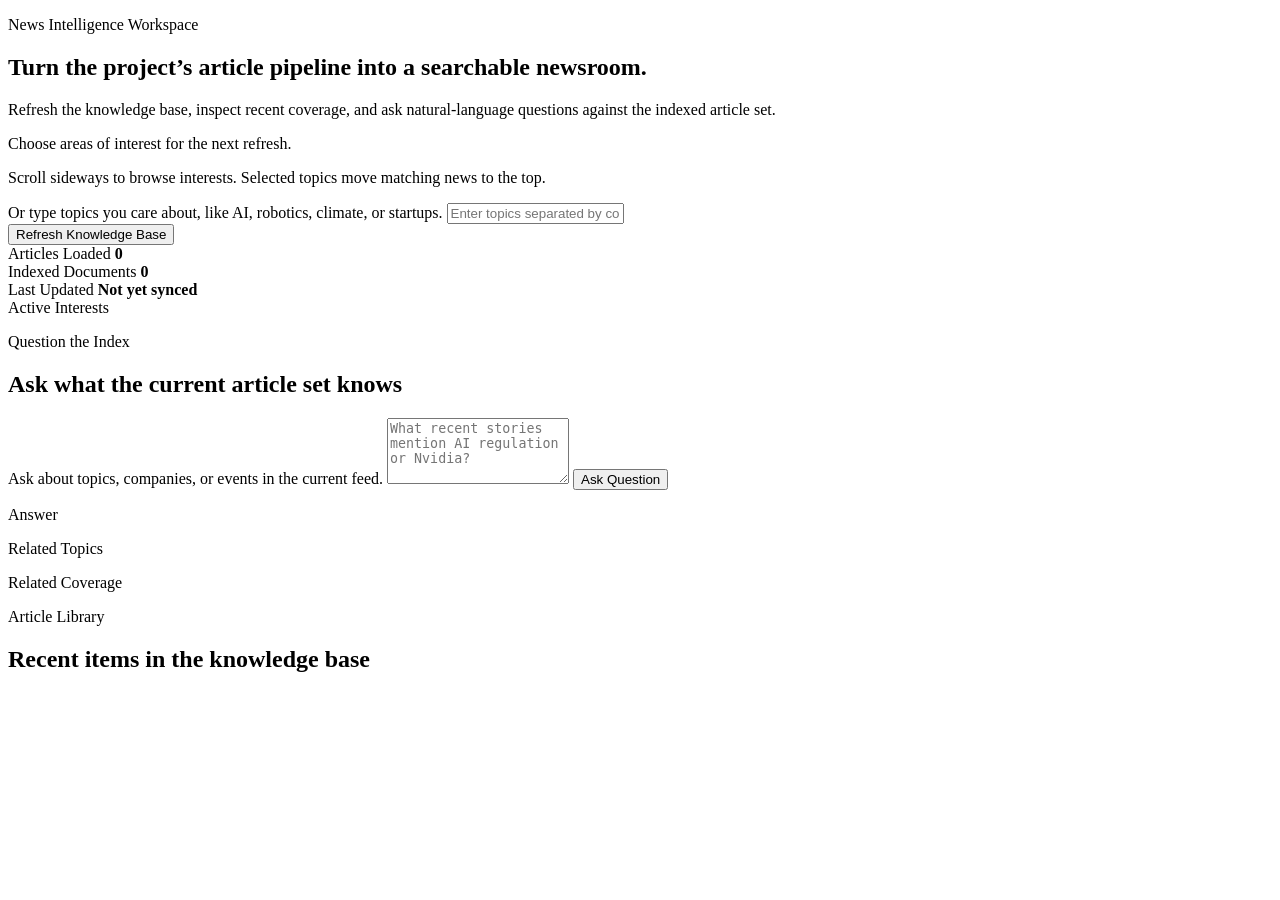
==== web/index.html @ 14386238 "auto updates, ans ques, choice of intrest" ====
<!DOCTYPE html>
<html lang="en">
  <head>
    <meta charset="UTF-8" />
    <meta name="viewport" content="width=device-width, initial-scale=1.0" />
    <title>AI Knowledge System</title>
    <link rel="stylesheet" href="/styles.css" />
  </head>
  <body>
    <div class="page-shell">
      <div class="aurora aurora-one"></div>
      <div class="aurora aurora-two"></div>

      <header class="hero">
        <p class="eyebrow">News Intelligence Workspace</p>
        <div class="hero-grid">
          <section class="hero-copy panel reveal">
            <h1>Turn the project’s article pipeline into a searchable newsroom.</h1>
            <p class="hero-text">
              Refresh the knowledge base, inspect recent coverage, and ask
              natural-language questions against the indexed article set.
            </p>
            <div class="interest-panel">
              <p class="interest-label">Choose areas of interest for the next refresh.</p>
              <p class="interest-hint">Scroll sideways to browse interests. Selected topics move matching news to the top.</p>
              <div id="interestOptions" class="interest-options"></div>
              <label class="topic-input-label" for="interestKeywords">
                Or type topics you care about, like AI, robotics, climate, or startups.
              </label>
              <input
                id="interestKeywords"
                class="topic-input"
                type="text"
                placeholder="Enter topics separated by commas"
              />
            </div>
            <div class="hero-actions">
              <button id="refreshButton" class="primary-button">
                Refresh Knowledge Base
              </button>
              <span id="refreshMessage" class="status-inline"></span>
            </div>
          </section>

          <aside class="metrics panel reveal delay-1">
            <div class="metric-card">
              <span class="metric-label">Articles Loaded</span>
              <strong id="articleCount" class="metric-value">0</strong>
            </div>
            <div class="metric-card">
              <span class="metric-label">Indexed Documents</span>
              <strong id="indexedCount" class="metric-value">0</strong>
            </div>
            <div class="metric-card">
              <span class="metric-label">Last Updated</span>
              <strong id="lastUpdated" class="metric-detail">Not yet synced</strong>
            </div>
            <div class="metric-card">
              <span class="metric-label">Active Interests</span>
              <div id="activeInterests" class="interest-pill-group"></div>
            </div>
          </aside>
        </div>
      </header>

      <main class="main-grid">
        <section class="panel ask-panel reveal delay-2">
          <div class="panel-heading">
            <p class="section-kicker">Question the Index</p>
            <h2>Ask what the current article set knows</h2>
          </div>

          <form id="questionForm" class="question-form">
            <label class="question-label" for="questionInput">
              Ask about topics, companies, or events in the current feed.
            </label>
            <textarea
              id="questionInput"
              name="question"
              rows="4"
              placeholder="What recent stories mention AI regulation or Nvidia?"
            ></textarea>
            <button type="submit" class="secondary-button">Ask Question</button>
          </form>

          <div id="answerPanel" class="answer-panel hidden">
            <p class="section-kicker">Answer</p>
            <p id="answerText" class="answer-text"></p>
            <div id="relatedTopicsPanel" class="hidden">
              <p class="section-kicker">Related Topics</p>
              <div id="relatedTopics" class="related-topic-list"></div>
            </div>
            <div>
              <p class="section-kicker">Related Coverage</p>
              <div id="sourceList" class="source-list"></div>
            </div>
          </div>
        </section>

        <section class="panel article-panel reveal delay-3">
          <div class="panel-heading">
            <p class="section-kicker">Article Library</p>
            <h2>Recent items in the knowledge base</h2>
          </div>
          <div id="articleList" class="article-list"></div>
        </section>
      </main>
    </div>

    <script src="/app.js" defer></script>
  </body>
</html>
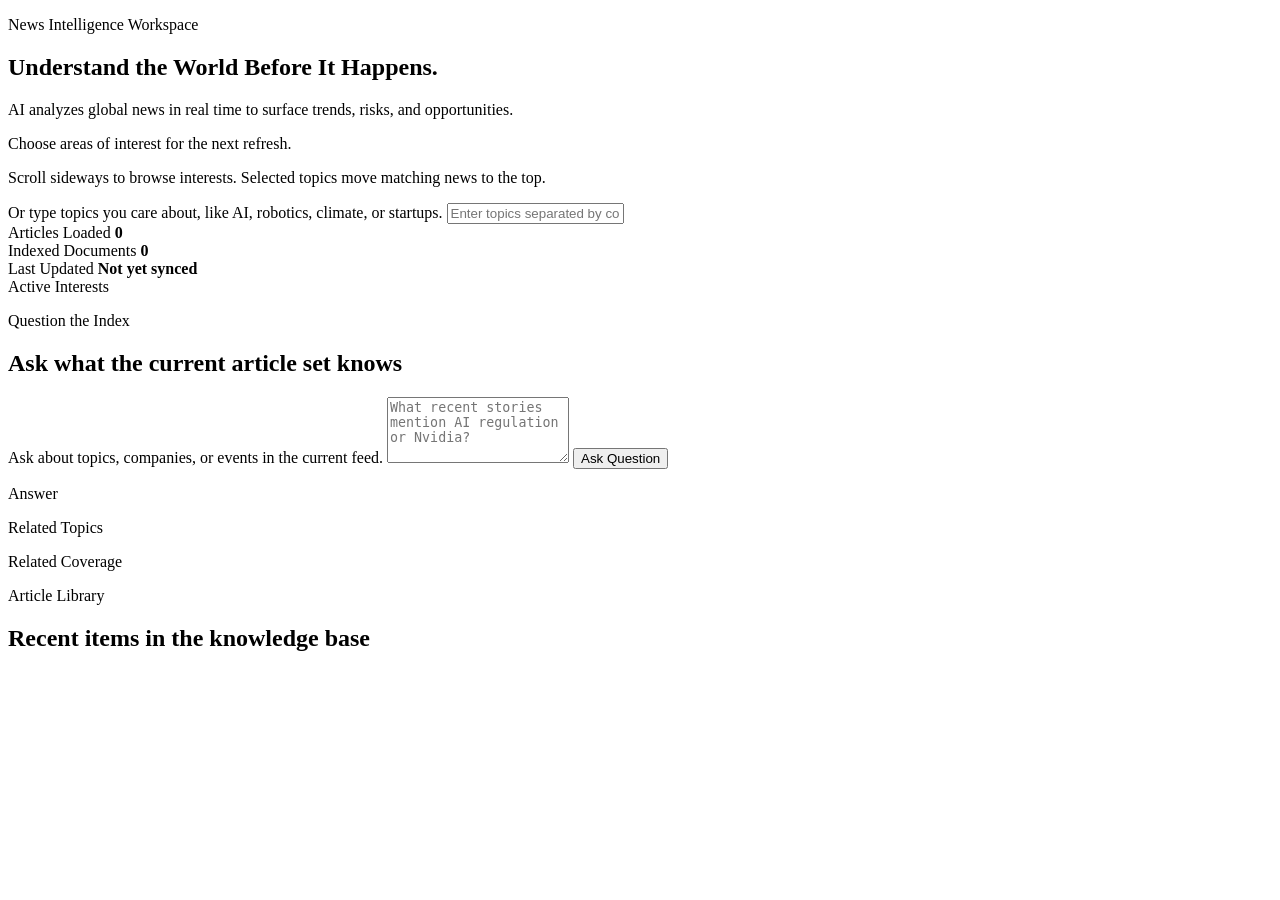
==== commit b73e1845: "deploy" ====
--- a/web/index.html
+++ b/web/index.html
@@ -15,10 +15,9 @@
         <p class="eyebrow">News Intelligence Workspace</p>
         <div class="hero-grid">
           <section class="hero-copy panel reveal">
-            <h1>Turn the project’s article pipeline into a searchable newsroom.</h1>
+            <h1>Understand the World Before It Happens.</h1>
             <p class="hero-text">
-              Refresh the knowledge base, inspect recent coverage, and ask
-              natural-language questions against the indexed article set.
+             AI analyzes global news in real time to surface trends, risks, and opportunities.
             </p>
             <div class="interest-panel">
               <p class="interest-label">Choose areas of interest for the next refresh.</p>
@@ -33,12 +32,6 @@
                 type="text"
                 placeholder="Enter topics separated by commas"
               />
-            </div>
-            <div class="hero-actions">
-              <button id="refreshButton" class="primary-button">
-                Refresh Knowledge Base
-              </button>
-              <span id="refreshMessage" class="status-inline"></span>
             </div>
           </section>
 
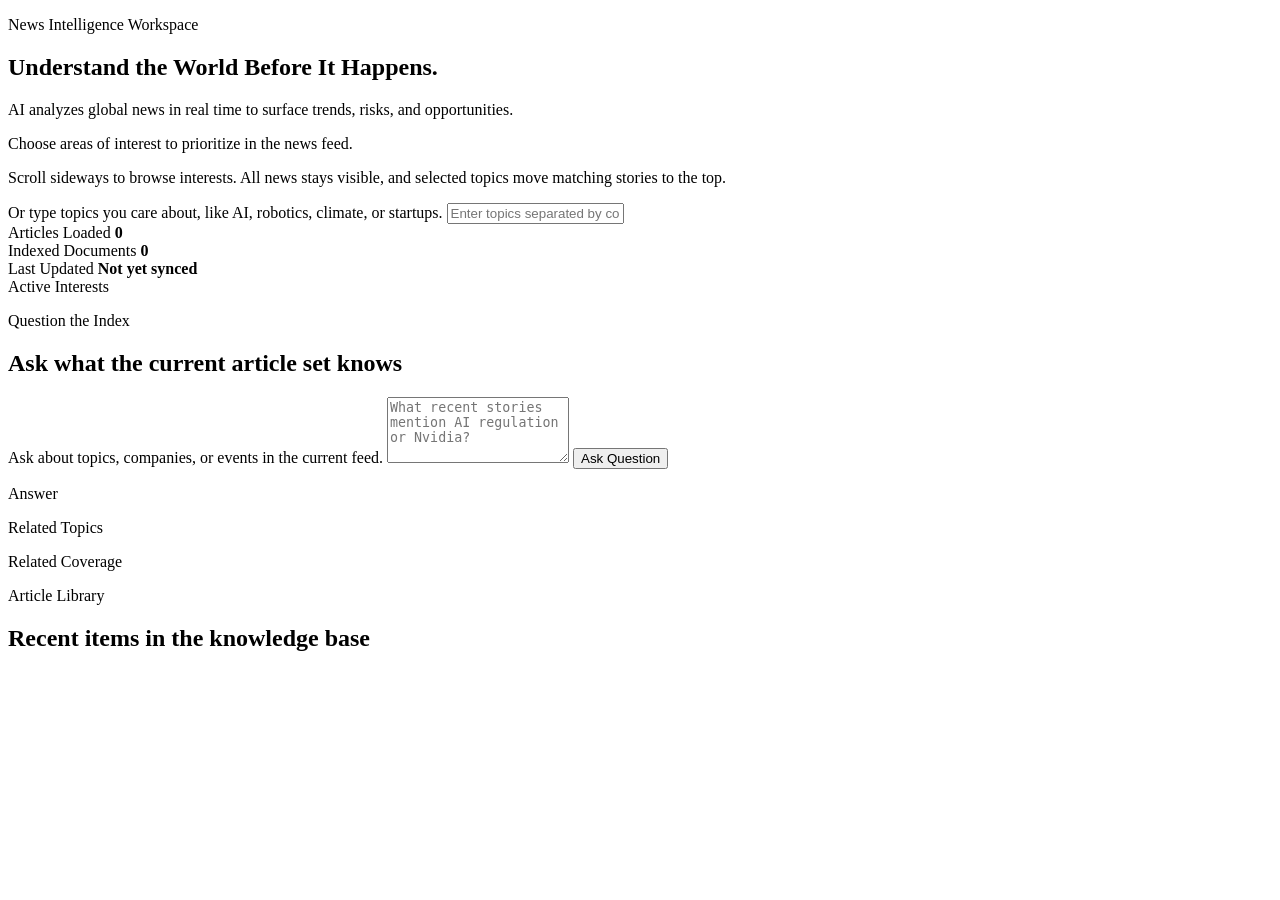
==== commit 5abd9706: "update intrest order" ====
--- a/web/index.html
+++ b/web/index.html
@@ -20,8 +20,8 @@
              AI analyzes global news in real time to surface trends, risks, and opportunities.
             </p>
             <div class="interest-panel">
-              <p class="interest-label">Choose areas of interest for the next refresh.</p>
-              <p class="interest-hint">Scroll sideways to browse interests. Selected topics move matching news to the top.</p>
+              <p class="interest-label">Choose areas of interest to prioritize in the news feed.</p>
+              <p class="interest-hint">Scroll sideways to browse interests. All news stays visible, and selected topics move matching stories to the top.</p>
               <div id="interestOptions" class="interest-options"></div>
               <label class="topic-input-label" for="interestKeywords">
                 Or type topics you care about, like AI, robotics, climate, or startups.
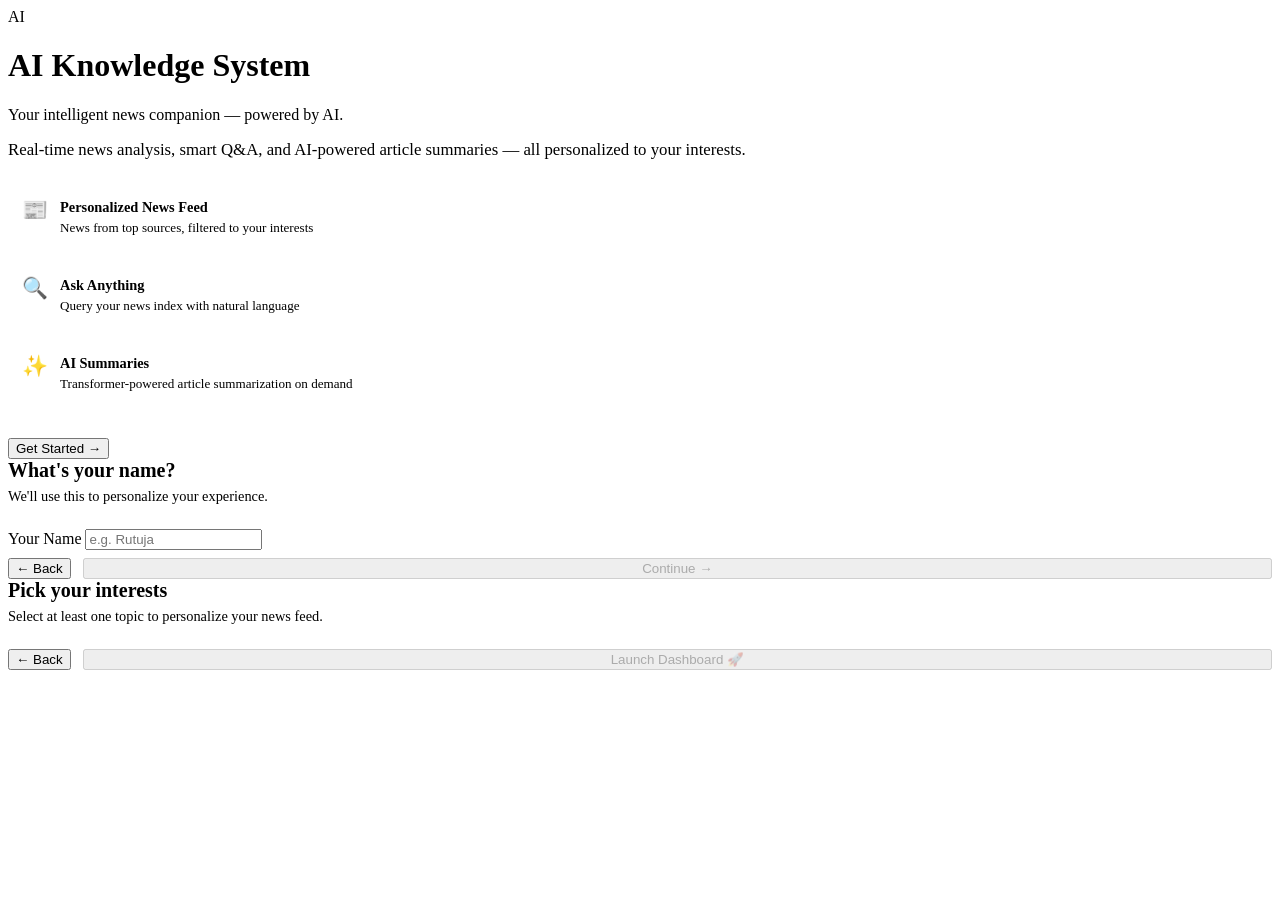
==== commit 98cb8d4b: "update website" ====
--- a/web/index.html
+++ b/web/index.html
@@ -3,103 +3,90 @@
   <head>
     <meta charset="UTF-8" />
     <meta name="viewport" content="width=device-width, initial-scale=1.0" />
-    <title>AI Knowledge System</title>
+    <title>AI Knowledge System — Welcome</title>
+    <meta name="description" content="AI-powered news intelligence. Get personalized news feeds, ask questions, and generate article summaries using transformers." />
     <link rel="stylesheet" href="/styles.css" />
   </head>
   <body>
-    <div class="page-shell">
+    <div class="aurora-wrap">
       <div class="aurora aurora-one"></div>
       <div class="aurora aurora-two"></div>
+      <div class="aurora aurora-three"></div>
+    </div>
 
-      <header class="hero">
-        <p class="eyebrow">News Intelligence Workspace</p>
-        <div class="hero-grid">
-          <section class="hero-copy panel reveal">
-            <h1>Understand the World Before It Happens.</h1>
-            <p class="hero-text">
-             AI analyzes global news in real time to surface trends, risks, and opportunities.
-            </p>
-            <div class="interest-panel">
-              <p class="interest-label">Choose areas of interest to prioritize in the news feed.</p>
-              <p class="interest-hint">Scroll sideways to browse interests. All news stays visible, and selected topics move matching stories to the top.</p>
-              <div id="interestOptions" class="interest-options"></div>
-              <label class="topic-input-label" for="interestKeywords">
-                Or type topics you care about, like AI, robotics, climate, or startups.
-              </label>
-              <input
-                id="interestKeywords"
-                class="topic-input"
-                type="text"
-                placeholder="Enter topics separated by commas"
-              />
+    <div class="page-shell login-page">
+      <div class="login-card glass reveal">
+        <div class="login-logo">AI</div>
+        <h1 class="login-title">AI Knowledge System</h1>
+        <p class="login-subtitle">Your intelligent news companion — powered by AI.</p>
+
+        <!-- Step indicators -->
+        <div class="step-indicators">
+          <div class="step-dot active" data-step="0"></div>
+          <div class="step-dot" data-step="1"></div>
+          <div class="step-dot" data-step="2"></div>
+        </div>
+
+        <!-- Step 0: Welcome -->
+        <div id="step0" class="login-step active">
+          <p style="color: var(--ink-soft); margin: 0 0 12px; font-size: 1.05rem;">
+            Real-time news analysis, smart Q&amp;A, and AI-powered article summaries — all personalized to your interests.
+          </p>
+          <div style="display: grid; gap: 12px; text-align: left; margin: 24px 0 32px;">
+            <div style="display: flex; gap: 12px; align-items: start; padding: 14px; border-radius: var(--radius-md); background: rgba(255,255,255,0.03); border: 1px solid var(--glass-border);">
+              <span style="font-size: 1.3rem;">📰</span>
+              <div>
+                <strong style="font-size: 0.9rem;">Personalized News Feed</strong>
+                <p style="margin: 4px 0 0; font-size: 0.82rem; color: var(--ink-muted);">News from top sources, filtered to your interests</p>
+              </div>
             </div>
-          </section>
-
-          <aside class="metrics panel reveal delay-1">
-            <div class="metric-card">
-              <span class="metric-label">Articles Loaded</span>
-              <strong id="articleCount" class="metric-value">0</strong>
+            <div style="display: flex; gap: 12px; align-items: start; padding: 14px; border-radius: var(--radius-md); background: rgba(255,255,255,0.03); border: 1px solid var(--glass-border);">
+              <span style="font-size: 1.3rem;">🔍</span>
+              <div>
+                <strong style="font-size: 0.9rem;">Ask Anything</strong>
+                <p style="margin: 4px 0 0; font-size: 0.82rem; color: var(--ink-muted);">Query your news index with natural language</p>
+              </div>
             </div>
-            <div class="metric-card">
-              <span class="metric-label">Indexed Documents</span>
-              <strong id="indexedCount" class="metric-value">0</strong>
-            </div>
-            <div class="metric-card">
-              <span class="metric-label">Last Updated</span>
-              <strong id="lastUpdated" class="metric-detail">Not yet synced</strong>
-            </div>
-            <div class="metric-card">
-              <span class="metric-label">Active Interests</span>
-              <div id="activeInterests" class="interest-pill-group"></div>
-            </div>
-          </aside>
-        </div>
-      </header>
-
-      <main class="main-grid">
-        <section class="panel ask-panel reveal delay-2">
-          <div class="panel-heading">
-            <p class="section-kicker">Question the Index</p>
-            <h2>Ask what the current article set knows</h2>
-          </div>
-
-          <form id="questionForm" class="question-form">
-            <label class="question-label" for="questionInput">
-              Ask about topics, companies, or events in the current feed.
-            </label>
-            <textarea
-              id="questionInput"
-              name="question"
-              rows="4"
-              placeholder="What recent stories mention AI regulation or Nvidia?"
-            ></textarea>
-            <button type="submit" class="secondary-button">Ask Question</button>
-          </form>
-
-          <div id="answerPanel" class="answer-panel hidden">
-            <p class="section-kicker">Answer</p>
-            <p id="answerText" class="answer-text"></p>
-            <div id="relatedTopicsPanel" class="hidden">
-              <p class="section-kicker">Related Topics</p>
-              <div id="relatedTopics" class="related-topic-list"></div>
-            </div>
-            <div>
-              <p class="section-kicker">Related Coverage</p>
-              <div id="sourceList" class="source-list"></div>
+            <div style="display: flex; gap: 12px; align-items: start; padding: 14px; border-radius: var(--radius-md); background: rgba(255,255,255,0.03); border: 1px solid var(--glass-border);">
+              <span style="font-size: 1.3rem;">✨</span>
+              <div>
+                <strong style="font-size: 0.9rem;">AI Summaries</strong>
+                <p style="margin: 4px 0 0; font-size: 0.82rem; color: var(--ink-muted);">Transformer-powered article summarization on demand</p>
+              </div>
             </div>
           </div>
-        </section>
+          <button id="btnGetStarted" class="btn btn-primary btn-full">Get Started →</button>
+        </div>
 
-        <section class="panel article-panel reveal delay-3">
-          <div class="panel-heading">
-            <p class="section-kicker">Article Library</p>
-            <h2>Recent items in the knowledge base</h2>
+        <!-- Step 1: Profile -->
+        <div id="step1" class="login-step">
+          <h2 style="margin: 0 0 6px; font-size: 1.25rem; font-weight: 700;">What's your name?</h2>
+          <p style="margin: 0 0 24px; color: var(--ink-soft); font-size: 0.9rem;">We'll use this to personalize your experience.</p>
+          <div class="form-group">
+            <label class="form-label" for="userName">Your Name</label>
+            <input id="userName" class="form-input" type="text" placeholder="e.g. Rutuja" autocomplete="name" />
           </div>
-          <div id="articleList" class="article-list"></div>
-        </section>
-      </main>
+          <div style="display: flex; gap: 12px; margin-top: 8px;">
+            <button id="btnBackToWelcome" class="btn btn-secondary" style="flex: 0 0 auto;">← Back</button>
+            <button id="btnToInterests" class="btn btn-primary" style="flex: 1;" disabled>Continue →</button>
+          </div>
+        </div>
+
+        <!-- Step 2: Interests -->
+        <div id="step2" class="login-step">
+          <h2 style="margin: 0 0 6px; font-size: 1.25rem; font-weight: 700;">Pick your interests</h2>
+          <p style="margin: 0 0 24px; color: var(--ink-soft); font-size: 0.9rem;">Select at least one topic to personalize your news feed.</p>
+          <div id="interestGrid" class="interest-grid">
+            <!-- filled by JS -->
+          </div>
+          <div style="display: flex; gap: 12px;">
+            <button id="btnBackToProfile" class="btn btn-secondary" style="flex: 0 0 auto;">← Back</button>
+            <button id="btnLaunch" class="btn btn-primary" style="flex: 1;" disabled>Launch Dashboard 🚀</button>
+          </div>
+        </div>
+      </div>
     </div>
 
-    <script src="/app.js" defer></script>
+    <script src="/login.js" defer></script>
   </body>
 </html>
